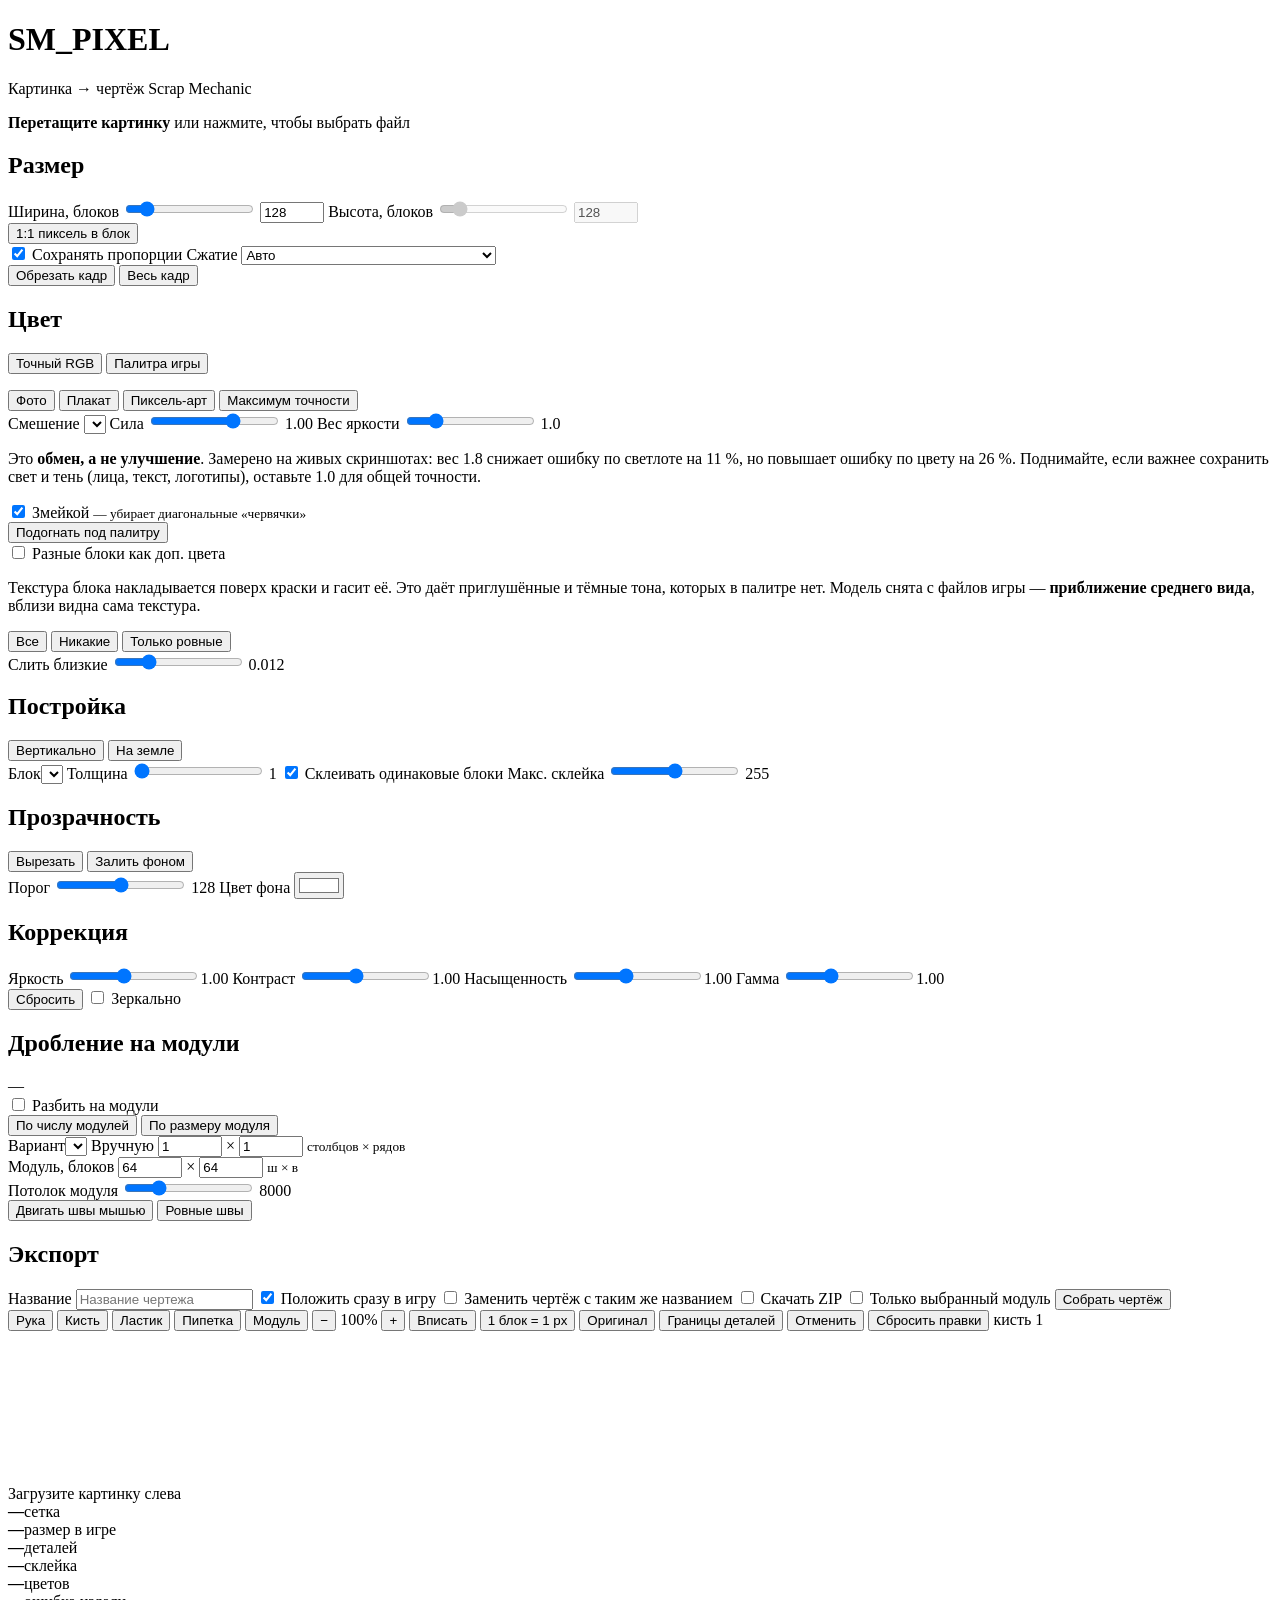
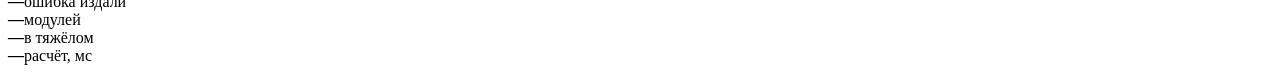
==== web/static/index.html @ 74d657a0 "SM_Pixel: конвертер картинки в чертёж Scrap Mechanic Форматы игры сняты с установленной копии, а не " ====
<!DOCTYPE html>
<html lang="ru">
<head>
<meta charset="utf-8">
<meta name="viewport" content="width=device-width, initial-scale=1">
<title>SM_Pixel — картинка в чертёж Scrap Mechanic</title>
<link rel="stylesheet" href="/static/style.css">
</head>
<body>

<header>
  <h1>SM<b>_</b>PIXEL</h1>
  <p class="sub">Картинка → чертёж Scrap Mechanic</p>
  <div id="paths" class="paths"></div>
</header>

<main>
<!-- ═══ ЛЕВАЯ КОЛОНКА ═══════════════════════════════════════════════════ -->
<div class="panel">

  <div id="drop" class="drop">
    <input type="file" id="file" accept="image/*" hidden>
    <b>Перетащите картинку</b>
    <span>или нажмите, чтобы выбрать файл</span>
    <small id="formats"></small>
  </div>

  <div id="controls" class="hidden">

  <!-- ─ Источник ─────────────────────────────────────────────────────── -->
  <section class="box" data-key="src">
    <h2>Размер</h2>
    <div class="body">
      <label class="row"><span>Ширина, блоков</span>
        <input type="range" id="width" min="8" max="1024" step="1" value="128">
        <input type="number" id="widthNum" min="1" max="4096" value="128"></label>
      <label class="row" id="heightRow"><span>Высота, блоков</span>
        <input type="range" id="height" min="8" max="1024" step="1" value="128" disabled>
        <input type="number" id="heightNum" min="1" max="4096" value="128" disabled></label>
      <div class="btnrow">
        <button type="button" class="ghost" id="one2one">1:1 пиксель в блок</button>
        <span class="hint" id="oneHint" style="margin:0"></span>
      </div>
      <label class="check"><input type="checkbox" id="keepRatio" checked> Сохранять пропорции</label>
      <label class="row"><span>Сжатие</span>
        <select id="resample">
          <option value="auto">Авто</option>
          <option value="lanczos">Ланцош — плавно, для фото</option>
          <option value="box">Усреднение — честный средний цвет</option>
          <option value="nearest">Ближайший — для пиксель-арта</option>
        </select></label>
      <div class="btnrow">
        <button type="button" class="ghost" id="cropBtn">Обрезать кадр</button>
        <button type="button" class="ghost" id="cropReset">Весь кадр</button>
        <span class="hint" id="cropInfo" style="margin:0"></span>
      </div>
    </div>
  </section>

  <!-- ─ Цвет ─────────────────────────────────────────────────────────── -->
  <section class="box" data-key="color">
    <h2>Цвет</h2>
    <div class="body">
      <div class="seg" id="colorMode">
        <button type="button" class="on" data-v="exact">Точный RGB</button>
        <button type="button" data-v="palette">Палитра игры</button>
      </div>
      <p class="hint" id="colorHint"></p>

      <div id="paletteBox" class="hidden">
        <div class="seg small" id="preset" style="flex-wrap:wrap">
          <button type="button" data-v="photo">Фото</button>
          <button type="button" data-v="poster">Плакат</button>
          <button type="button" data-v="pixel">Пиксель-арт</button>
          <button type="button" data-v="max">Максимум точности</button>
        </div>

        <label class="row"><span>Смешение</span>
          <select id="method"></select></label>
        <label class="row"><span>Сила</span>
          <input type="range" id="strength" min="0" max="1.5" step="0.05" value="1">
          <output id="strengthOut">1.00</output></label>
        <label class="row"><span>Вес яркости</span>
          <input type="range" id="lumWeight" min="0.5" max="3" step="0.1" value="1.0">
          <output id="lumWeightOut">1.0</output></label>
        <p class="hint">Это <b>обмен, а не улучшение</b>. Замерено на живых скриншотах:
          вес 1.8 снижает ошибку по светлоте на 11 %, но повышает ошибку по цвету
          на 26 %. Поднимайте, если важнее сохранить свет и тень (лица, текст,
          логотипы), оставьте 1.0 для общей точности.</p>
        <label class="check"><input type="checkbox" id="serpentine" checked>
          Змейкой <small>— убирает диагональные «червячки»</small></label>

        <div class="btnrow">
          <button type="button" class="ghost" id="autofitBtn">Подогнать под палитру</button>
          <span class="hint" id="fitInfo" style="margin:0"></span>
        </div>

        <label class="check"><input type="checkbox" id="useBlocks">
          Разные блоки как доп. цвета <small id="blocksNote"></small></label>
        <div id="blocksBox" class="hidden">
          <p class="hint">Текстура блока накладывается поверх краски и гасит её.
            Это даёт приглушённые и тёмные тона, которых в палитре нет.
            Модель снята с файлов игры — <b>приближение среднего вида</b>,
            вблизи видна сама текстура.</p>
          <div class="btnrow">
            <button type="button" class="ghost" id="blocksAll">Все</button>
            <button type="button" class="ghost" id="blocksNone">Никакие</button>
            <button type="button" class="ghost" id="blocksFlat">Только ровные</button>
          </div>
          <div id="blockList" class="blocklist"></div>
          <label class="row"><span>Слить близкие</span>
            <input type="range" id="dedupe" min="0" max="0.05" step="0.002" value="0.012">
            <output id="dedupeOut">0.012</output></label>
        </div>

        <div id="swatches" class="swatches"></div>
        <p class="hint" id="paletteInfo"></p>
      </div>
    </div>
  </section>

  <!-- ─ Постройка ────────────────────────────────────────────────────── -->
  <section class="box closed" data-key="build">
    <h2>Постройка</h2>
    <div class="body">
      <div class="seg" id="orientation">
        <button type="button" class="on" data-v="vertical">Вертикально</button>
        <button type="button" data-v="horizontal">На земле</button>
      </div>
      <label class="row"><span>Блок</span><select id="block"></select></label>
      <label class="row"><span>Толщина</span>
        <input type="range" id="depth" min="1" max="8" step="1" value="1">
        <output id="depthOut">1</output></label>
      <label class="check"><input type="checkbox" id="merge" checked>
        Склеивать одинаковые блоки</label>
      <label class="row" id="boundRow"><span>Макс. склейка</span>
        <input type="range" id="maxBound" min="1" max="512" step="1" value="255">
        <output id="maxBoundOut">255</output></label>
    </div>
  </section>

  <!-- ─ Прозрачность ─────────────────────────────────────────────────── -->
  <section class="box closed" data-key="alpha">
    <h2>Прозрачность</h2>
    <div class="body">
      <div class="seg" id="alphaMode">
        <button type="button" class="on" data-v="cutout">Вырезать</button>
        <button type="button" data-v="flatten">Залить фоном</button>
      </div>
      <label class="row" id="alphaThRow"><span>Порог</span>
        <input type="range" id="alphaThreshold" min="0" max="255" step="1" value="128">
        <output id="alphaThresholdOut">128</output></label>
      <label class="row hidden" id="bgRow"><span>Цвет фона</span>
        <input type="color" id="background" value="#ffffff"></label>
    </div>
  </section>

  <!-- ─ Коррекция ────────────────────────────────────────────────────── -->
  <section class="box closed" data-key="adjust">
    <h2>Коррекция</h2>
    <div class="body">
      <label class="row"><span>Яркость</span>
        <input type="range" id="brightness" min="0.3" max="2" step="0.02" value="1"><output id="brightnessOut">1.00</output></label>
      <label class="row"><span>Контраст</span>
        <input type="range" id="contrast" min="0.3" max="2" step="0.02" value="1"><output id="contrastOut">1.00</output></label>
      <label class="row"><span>Насыщенность</span>
        <input type="range" id="saturation" min="0" max="2.5" step="0.02" value="1"><output id="saturationOut">1.00</output></label>
      <label class="row"><span>Гамма</span>
        <input type="range" id="gamma" min="0.4" max="2.2" step="0.02" value="1"><output id="gammaOut">1.00</output></label>
      <div class="btnrow">
        <button type="button" class="ghost" id="reset">Сбросить</button>
        <label class="check" style="margin:0"><input type="checkbox" id="flipH"> Зеркально</label>
      </div>
    </div>
  </section>

  <!-- ─ Модули ───────────────────────────────────────────────────────── -->
  <section class="box" data-key="split">
    <h2>Дробление на модули</h2>
    <div class="body">
      <div id="advice" class="advice">—</div>
      <label class="check"><input type="checkbox" id="split"> Разбить на модули</label>
      <div id="splitBox" class="hidden">
        <div class="seg small" id="splitMode">
          <button type="button" class="on" data-v="count">По числу модулей</button>
          <button type="button" data-v="size">По размеру модуля</button>
        </div>
        <div id="byCount">
          <label class="row"><span>Вариант</span><select id="splitPreset"></select></label>
          <label class="row"><span>Вручную</span>
            <span class="manual">
              <input type="number" id="cols" min="1" max="4096" value="1"> ×
              <input type="number" id="rows" min="1" max="4096" value="1">
              <small>столбцов × рядов</small>
            </span></label>
        </div>
        <div id="bySize" class="hidden">
          <label class="row"><span>Модуль, блоков</span>
            <span class="manual">
              <input type="number" id="moduleW" min="1" max="4096" value="64"> ×
              <input type="number" id="moduleH" min="1" max="4096" value="64">
              <small>ш × в</small>
            </span></label>
        </div>
        <label class="row"><span>Потолок модуля</span>
          <input type="range" id="target" min="1000" max="30000" step="500" value="8000">
          <output id="targetOut">8000</output></label>
        <div class="btnrow">
          <button type="button" class="ghost" id="edgesBtn">Двигать швы мышью</button>
          <button type="button" class="ghost" id="edgesReset">Ровные швы</button>
        </div>
        <div id="moduleList" class="modules"></div>
      </div>
    </div>
  </section>

  <!-- ─ Экспорт ──────────────────────────────────────────────────────── -->
  <section class="box" data-key="export">
    <h2>Экспорт</h2>
    <div class="body">
      <label class="row"><span>Название</span>
        <input type="text" id="name" maxlength="60" placeholder="Название чертежа"></label>
      <label class="check"><input type="checkbox" id="toGame" checked> Положить сразу в игру</label>
      <label class="check"><input type="checkbox" id="replace"> Заменить чертёж с таким же названием</label>
      <label class="check"><input type="checkbox" id="toZip"> Скачать ZIP</label>
      <label class="check hidden" id="onlyRow"><input type="checkbox" id="onlyModule">
        Только выбранный модуль <b id="onlyName" style="color:var(--orange)"></b></label>
      <button type="button" id="export" class="primary">Собрать чертёж</button>
      <div id="exportResult" class="result"></div>
      <div id="guide" class="guide hidden"></div>
    </div>
  </section>

  </div>
</div>

<!-- ═══ ПРАВАЯ КОЛОНКА ══════════════════════════════════════════════════ -->
<div class="stagewrap">
  <div class="toolbar">
    <button type="button" class="ghost on" data-tool="pan" title="Двигать и приближать">Рука</button>
    <button type="button" class="ghost" data-tool="brush" title="Красить блоки">Кисть</button>
    <button type="button" class="ghost" data-tool="erase" title="Стирать блоки">Ластик</button>
    <button type="button" class="ghost" data-tool="pick" title="Взять цвет с картинки">Пипетка</button>
    <button type="button" class="ghost" data-tool="module" title="Выбрать модуль">Модуль</button>
    <span class="sep"></span>
    <button type="button" class="ghost" id="zoomOut">−</button>
    <span class="zoom" id="zoomLabel">100%</span>
    <button type="button" class="ghost" id="zoomIn">+</button>
    <button type="button" class="ghost" id="zoomFit">Вписать</button>
    <button type="button" class="ghost" id="zoom1">1 блок = 1 px</button>
    <span class="sep"></span>
    <button type="button" class="ghost" id="showOriginal">Оригинал</button>
    <button type="button" class="ghost" id="showRects">Границы деталей</button>
    <span class="sep"></span>
    <button type="button" class="ghost" id="undo" title="Отменить последний мазок">Отменить</button>
    <button type="button" class="ghost" id="clearEdits">Сбросить правки</button>
    <span class="zoom" id="brushSizeLabel">кисть 1</span>
  </div>

  <div id="stage" class="stage tool-pan">
    <canvas id="canvas"></canvas>
    <div class="empty" id="stageEmpty">Загрузите картинку слева</div>
  </div>

  <div id="stats" class="stats hidden">
    <div><b id="stGrid">—</b><span>сетка</span></div>
    <div><b id="stMeters">—</b><span>размер в игре</span></div>
    <div><b id="stParts">—</b><span>деталей</span></div>
    <div><b id="stSaved">—</b><span>склейка</span></div>
    <div><b id="stColors">—</b><span>цветов</span></div>
    <div class="hidden" id="stErrorBox"><b id="stError">—</b><span>ошибка издали</span></div>
    <div class="hidden" id="stModulesBox"><b id="stModules">—</b><span>модулей</span></div>
    <div class="hidden" id="stHeaviestBox"><b id="stHeaviest">—</b><span>в тяжёлом</span></div>
    <div><b id="stMs">—</b><span>расчёт, мс</span></div>
  </div>
  <div id="warn" class="warn hidden"></div>
  <div id="blocksUsed" class="hint"></div>
</div>
</main>

<div id="toast" class="toast"></div>
<script src="/static/canvas.js"></script>
<script src="/static/app.js"></script>
</body>
</html>
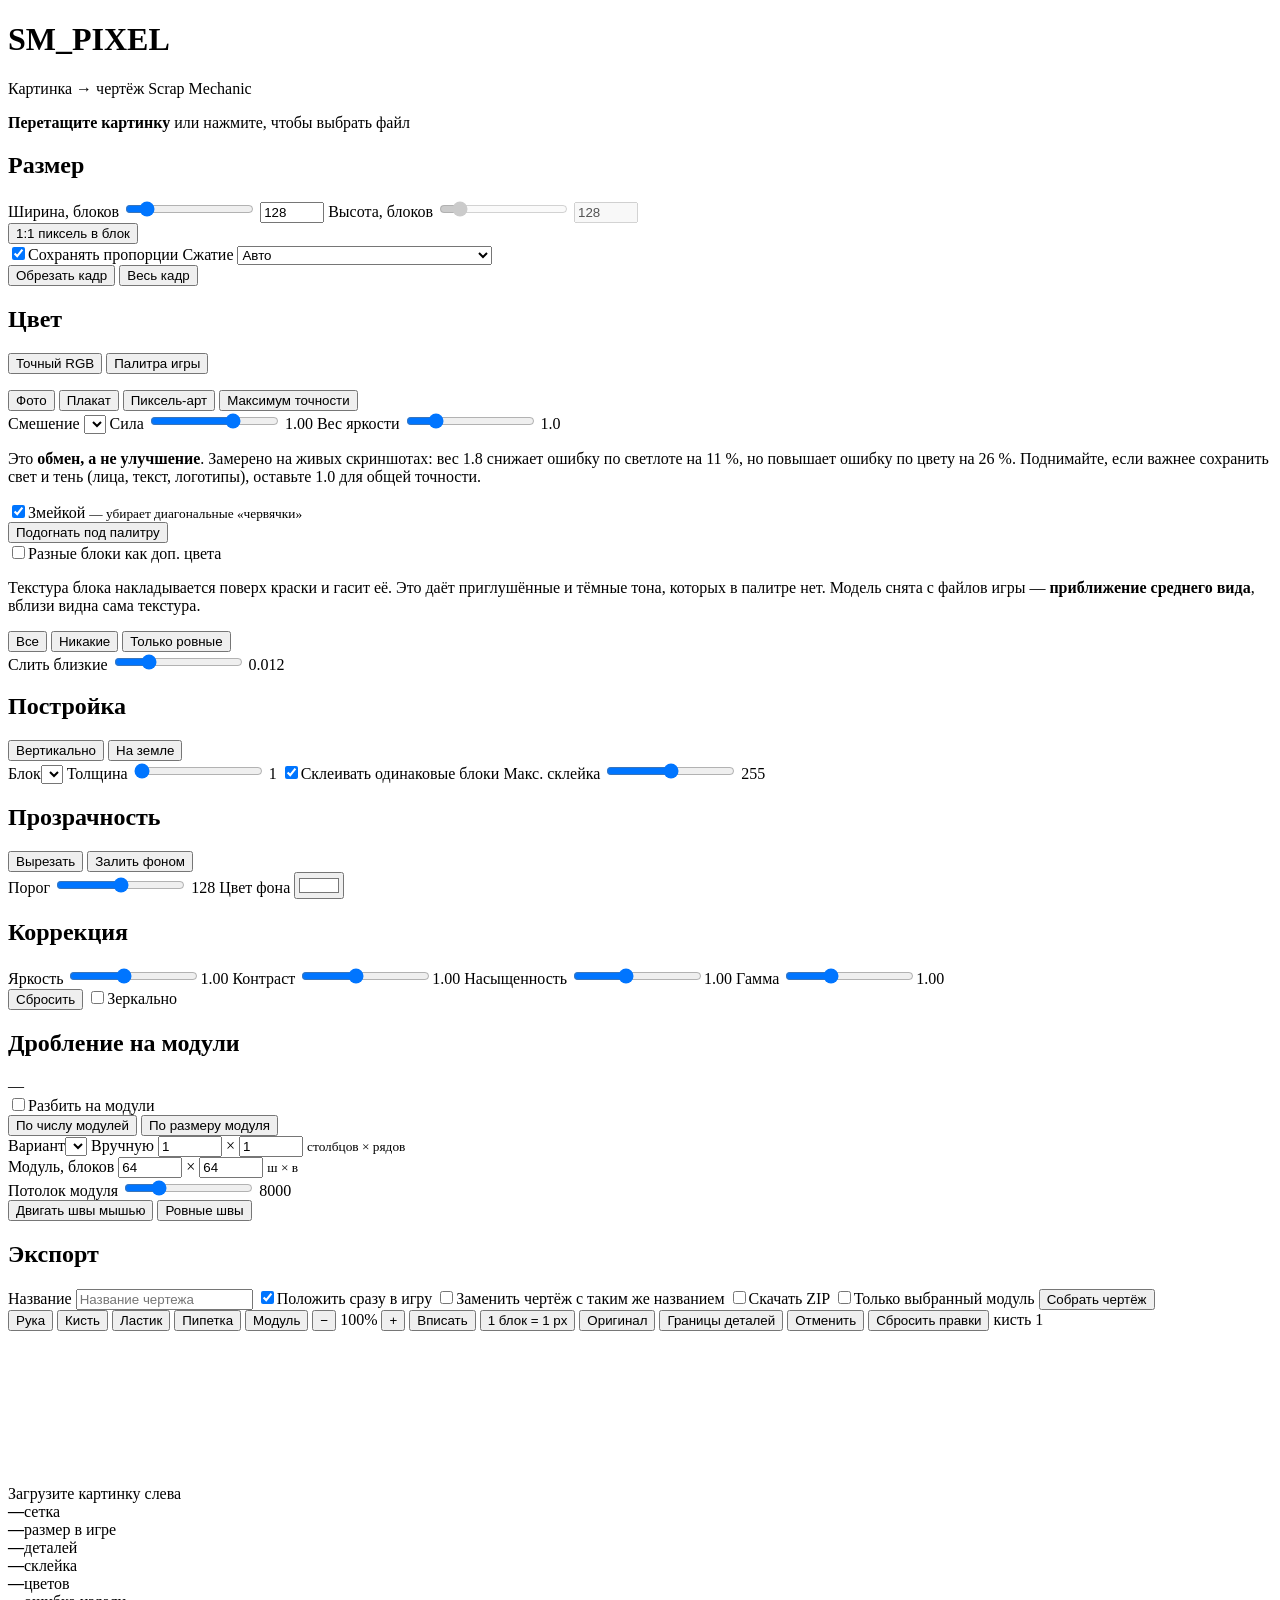
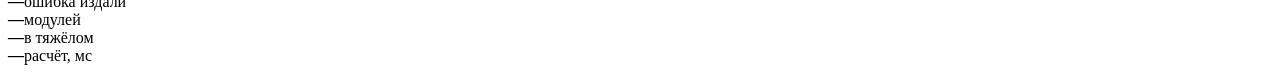
==== commit 8cbfab86: "Русский и английский во всех версиях Интерфейс, памятка по сборке и имена файлов в архиве переведены" ====
--- a/web/static/index.html
+++ b/web/static/index.html
@@ -10,8 +10,9 @@
 
 <header>
   <h1>SM<b>_</b>PIXEL</h1>
-  <p class="sub">Картинка → чертёж Scrap Mechanic</p>
+  <p class="sub" data-i18n="app.tagline">Картинка → чертёж Scrap Mechanic</p>
   <div id="paths" class="paths"></div>
+  <div class="lang" id="langSwitch"></div>
 </header>
 
 <main>
@@ -20,38 +21,38 @@
 
   <div id="drop" class="drop">
     <input type="file" id="file" accept="image/*" hidden>
-    <b>Перетащите картинку</b>
-    <span>или нажмите, чтобы выбрать файл</span>
-    <small id="formats"></small>
+    <b data-i18n="drop.title">Перетащите картинку</b>
+    <span data-i18n="drop.sub">или нажмите, чтобы выбрать файл</span>
+    <small id="formats" data-i18n="drop.formats"></small>
   </div>
 
   <div id="controls" class="hidden">
 
   <!-- ─ Источник ─────────────────────────────────────────────────────── -->
   <section class="box" data-key="src">
-    <h2>Размер</h2>
-    <div class="body">
-      <label class="row"><span>Ширина, блоков</span>
+    <h2 data-i18n="size.title">Размер</h2>
+    <div class="body">
+      <label class="row"><span data-i18n="size.width">Ширина, блоков</span>
         <input type="range" id="width" min="8" max="1024" step="1" value="128">
         <input type="number" id="widthNum" min="1" max="4096" value="128"></label>
-      <label class="row" id="heightRow"><span>Высота, блоков</span>
+      <label class="row" id="heightRow"><span data-i18n="size.height">Высота, блоков</span>
         <input type="range" id="height" min="8" max="1024" step="1" value="128" disabled>
         <input type="number" id="heightNum" min="1" max="4096" value="128" disabled></label>
       <div class="btnrow">
-        <button type="button" class="ghost" id="one2one">1:1 пиксель в блок</button>
+        <button type="button" class="ghost" id="one2one" data-i18n="size.oneToOne">1:1 пиксель в блок</button>
         <span class="hint" id="oneHint" style="margin:0"></span>
       </div>
-      <label class="check"><input type="checkbox" id="keepRatio" checked> Сохранять пропорции</label>
-      <label class="row"><span>Сжатие</span>
+      <label class="check"><input type="checkbox" id="keepRatio" checked><span data-i18n="size.keepRatio">Сохранять пропорции</span></label>
+      <label class="row"><span data-i18n="size.resample">Сжатие</span>
         <select id="resample">
-          <option value="auto">Авто</option>
-          <option value="lanczos">Ланцош — плавно, для фото</option>
-          <option value="box">Усреднение — честный средний цвет</option>
-          <option value="nearest">Ближайший — для пиксель-арта</option>
+          <option value="auto" data-i18n="size.auto">Авто</option>
+          <option value="lanczos" data-i18n="size.lanczos">Ланцош — плавно, для фото</option>
+          <option value="box" data-i18n="size.box">Усреднение — честный средний цвет</option>
+          <option value="nearest" data-i18n="size.nearest">Ближайший — для пиксель-арта</option>
         </select></label>
       <div class="btnrow">
-        <button type="button" class="ghost" id="cropBtn">Обрезать кадр</button>
-        <button type="button" class="ghost" id="cropReset">Весь кадр</button>
+        <button type="button" class="ghost" id="cropBtn" data-i18n="size.crop">Обрезать кадр</button>
+        <button type="button" class="ghost" id="cropReset" data-i18n="size.cropReset">Весь кадр</button>
         <span class="hint" id="cropInfo" style="margin:0"></span>
       </div>
     </div>
@@ -59,56 +60,54 @@
 
   <!-- ─ Цвет ─────────────────────────────────────────────────────────── -->
   <section class="box" data-key="color">
-    <h2>Цвет</h2>
+    <h2 data-i18n="color.title">Цвет</h2>
     <div class="body">
       <div class="seg" id="colorMode">
-        <button type="button" class="on" data-v="exact">Точный RGB</button>
-        <button type="button" data-v="palette">Палитра игры</button>
+        <button type="button" class="on" data-v="exact" data-i18n="color.exact">Точный RGB</button>
+        <button type="button" data-v="palette" data-i18n="color.palette">Палитра игры</button>
       </div>
       <p class="hint" id="colorHint"></p>
 
       <div id="paletteBox" class="hidden">
         <div class="seg small" id="preset" style="flex-wrap:wrap">
-          <button type="button" data-v="photo">Фото</button>
-          <button type="button" data-v="poster">Плакат</button>
-          <button type="button" data-v="pixel">Пиксель-арт</button>
-          <button type="button" data-v="max">Максимум точности</button>
-        </div>
-
-        <label class="row"><span>Смешение</span>
+          <button type="button" data-v="photo" data-i18n="color.presetPhoto">Фото</button>
+          <button type="button" data-v="poster" data-i18n="color.presetPoster">Плакат</button>
+          <button type="button" data-v="pixel" data-i18n="color.presetPixel">Пиксель-арт</button>
+          <button type="button" data-v="max" data-i18n="color.presetMax">Максимум точности</button>
+        </div>
+
+        <label class="row"><span data-i18n="color.method">Смешение</span>
           <select id="method"></select></label>
-        <label class="row"><span>Сила</span>
+        <label class="row"><span data-i18n="color.strength">Сила</span>
           <input type="range" id="strength" min="0" max="1.5" step="0.05" value="1">
           <output id="strengthOut">1.00</output></label>
-        <label class="row"><span>Вес яркости</span>
+        <label class="row"><span data-i18n="color.lumWeight">Вес яркости</span>
           <input type="range" id="lumWeight" min="0.5" max="3" step="0.1" value="1.0">
           <output id="lumWeightOut">1.0</output></label>
-        <p class="hint">Это <b>обмен, а не улучшение</b>. Замерено на живых скриншотах:
+        <p class="hint" data-i18n-html="color.lumHint">Это <b>обмен, а не улучшение</b>. Замерено на живых скриншотах:
           вес 1.8 снижает ошибку по светлоте на 11 %, но повышает ошибку по цвету
           на 26 %. Поднимайте, если важнее сохранить свет и тень (лица, текст,
           логотипы), оставьте 1.0 для общей точности.</p>
-        <label class="check"><input type="checkbox" id="serpentine" checked>
-          Змейкой <small>— убирает диагональные «червячки»</small></label>
+        <label class="check"><input type="checkbox" id="serpentine" checked><span data-i18n="color.serpentine">Змейкой</span> <small data-i18n="color.serpentineHint">— убирает диагональные «червячки»</small></label>
 
         <div class="btnrow">
-          <button type="button" class="ghost" id="autofitBtn">Подогнать под палитру</button>
+          <button type="button" class="ghost" id="autofitBtn" data-i18n="color.autofit">Подогнать под палитру</button>
           <span class="hint" id="fitInfo" style="margin:0"></span>
         </div>
 
-        <label class="check"><input type="checkbox" id="useBlocks">
-          Разные блоки как доп. цвета <small id="blocksNote"></small></label>
+        <label class="check"><input type="checkbox" id="useBlocks"><span data-i18n="blocks.use">Разные блоки как доп. цвета</span> <small id="blocksNote"></small></label>
         <div id="blocksBox" class="hidden">
-          <p class="hint">Текстура блока накладывается поверх краски и гасит её.
+          <p class="hint" data-i18n-html="blocks.hint">Текстура блока накладывается поверх краски и гасит её.
             Это даёт приглушённые и тёмные тона, которых в палитре нет.
             Модель снята с файлов игры — <b>приближение среднего вида</b>,
             вблизи видна сама текстура.</p>
           <div class="btnrow">
-            <button type="button" class="ghost" id="blocksAll">Все</button>
-            <button type="button" class="ghost" id="blocksNone">Никакие</button>
+            <button type="button" class="ghost" id="blocksAll" data-i18n="blocks.all">Все</button>
+            <button type="button" class="ghost" id="blocksNone" data-i18n="blocks.none">Никакие</button>
             <button type="button" class="ghost" id="blocksFlat">Только ровные</button>
           </div>
           <div id="blockList" class="blocklist"></div>
-          <label class="row"><span>Слить близкие</span>
+          <label class="row"><span data-i18n="blocks.dedupe">Слить близкие</span>
             <input type="range" id="dedupe" min="0" max="0.05" step="0.002" value="0.012">
             <output id="dedupeOut">0.012</output></label>
         </div>
@@ -121,19 +120,18 @@
 
   <!-- ─ Постройка ────────────────────────────────────────────────────── -->
   <section class="box closed" data-key="build">
-    <h2>Постройка</h2>
+    <h2 data-i18n="build.title">Постройка</h2>
     <div class="body">
       <div class="seg" id="orientation">
-        <button type="button" class="on" data-v="vertical">Вертикально</button>
-        <button type="button" data-v="horizontal">На земле</button>
-      </div>
-      <label class="row"><span>Блок</span><select id="block"></select></label>
-      <label class="row"><span>Толщина</span>
+        <button type="button" class="on" data-v="vertical" data-i18n="build.vertical">Вертикально</button>
+        <button type="button" data-v="horizontal" data-i18n="build.horizontal">На земле</button>
+      </div>
+      <label class="row"><span data-i18n="build.block">Блок</span><select id="block"></select></label>
+      <label class="row"><span data-i18n="build.depth">Толщина</span>
         <input type="range" id="depth" min="1" max="8" step="1" value="1">
         <output id="depthOut">1</output></label>
-      <label class="check"><input type="checkbox" id="merge" checked>
-        Склеивать одинаковые блоки</label>
-      <label class="row" id="boundRow"><span>Макс. склейка</span>
+      <label class="check"><input type="checkbox" id="merge" checked><span data-i18n="build.merge">Склеивать одинаковые блоки</span></label>
+      <label class="row" id="boundRow"><span data-i18n="build.maxBound">Макс. склейка</span>
         <input type="range" id="maxBound" min="1" max="512" step="1" value="255">
         <output id="maxBoundOut">255</output></label>
     </div>
@@ -141,73 +139,73 @@
 
   <!-- ─ Прозрачность ─────────────────────────────────────────────────── -->
   <section class="box closed" data-key="alpha">
-    <h2>Прозрачность</h2>
+    <h2 data-i18n="alpha.title">Прозрачность</h2>
     <div class="body">
       <div class="seg" id="alphaMode">
-        <button type="button" class="on" data-v="cutout">Вырезать</button>
-        <button type="button" data-v="flatten">Залить фоном</button>
-      </div>
-      <label class="row" id="alphaThRow"><span>Порог</span>
+        <button type="button" class="on" data-v="cutout" data-i18n="alpha.cutout">Вырезать</button>
+        <button type="button" data-v="flatten" data-i18n="alpha.flatten">Залить фоном</button>
+      </div>
+      <label class="row" id="alphaThRow"><span data-i18n="alpha.threshold">Порог</span>
         <input type="range" id="alphaThreshold" min="0" max="255" step="1" value="128">
         <output id="alphaThresholdOut">128</output></label>
-      <label class="row hidden" id="bgRow"><span>Цвет фона</span>
+      <label class="row hidden" id="bgRow"><span data-i18n="alpha.background">Цвет фона</span>
         <input type="color" id="background" value="#ffffff"></label>
     </div>
   </section>
 
   <!-- ─ Коррекция ────────────────────────────────────────────────────── -->
   <section class="box closed" data-key="adjust">
-    <h2>Коррекция</h2>
-    <div class="body">
-      <label class="row"><span>Яркость</span>
+    <h2 data-i18n="adjust.title">Коррекция</h2>
+    <div class="body">
+      <label class="row"><span data-i18n="adjust.brightness">Яркость</span>
         <input type="range" id="brightness" min="0.3" max="2" step="0.02" value="1"><output id="brightnessOut">1.00</output></label>
-      <label class="row"><span>Контраст</span>
+      <label class="row"><span data-i18n="adjust.contrast">Контраст</span>
         <input type="range" id="contrast" min="0.3" max="2" step="0.02" value="1"><output id="contrastOut">1.00</output></label>
-      <label class="row"><span>Насыщенность</span>
+      <label class="row"><span data-i18n="adjust.saturation">Насыщенность</span>
         <input type="range" id="saturation" min="0" max="2.5" step="0.02" value="1"><output id="saturationOut">1.00</output></label>
-      <label class="row"><span>Гамма</span>
+      <label class="row"><span data-i18n="adjust.gamma">Гамма</span>
         <input type="range" id="gamma" min="0.4" max="2.2" step="0.02" value="1"><output id="gammaOut">1.00</output></label>
       <div class="btnrow">
-        <button type="button" class="ghost" id="reset">Сбросить</button>
-        <label class="check" style="margin:0"><input type="checkbox" id="flipH"> Зеркально</label>
+        <button type="button" class="ghost" id="reset" data-i18n="adjust.reset">Сбросить</button>
+        <label class="check" style="margin:0"><input type="checkbox" id="flipH"><span data-i18n="adjust.flip">Зеркально</span></label>
       </div>
     </div>
   </section>
 
   <!-- ─ Модули ───────────────────────────────────────────────────────── -->
   <section class="box" data-key="split">
-    <h2>Дробление на модули</h2>
+    <h2 data-i18n="split.title">Дробление на модули</h2>
     <div class="body">
       <div id="advice" class="advice">—</div>
-      <label class="check"><input type="checkbox" id="split"> Разбить на модули</label>
+      <label class="check"><input type="checkbox" id="split"><span data-i18n="split.enable">Разбить на модули</span></label>
       <div id="splitBox" class="hidden">
         <div class="seg small" id="splitMode">
-          <button type="button" class="on" data-v="count">По числу модулей</button>
-          <button type="button" data-v="size">По размеру модуля</button>
+          <button type="button" class="on" data-v="count" data-i18n="split.byCount">По числу модулей</button>
+          <button type="button" data-v="size" data-i18n="split.bySize">По размеру модуля</button>
         </div>
         <div id="byCount">
-          <label class="row"><span>Вариант</span><select id="splitPreset"></select></label>
-          <label class="row"><span>Вручную</span>
+          <label class="row"><span data-i18n="split.variant">Вариант</span><select id="splitPreset"></select></label>
+          <label class="row"><span data-i18n="split.manual">Вручную</span>
             <span class="manual">
               <input type="number" id="cols" min="1" max="4096" value="1"> ×
               <input type="number" id="rows" min="1" max="4096" value="1">
-              <small>столбцов × рядов</small>
+              <small data-i18n="split.colsRows">столбцов × рядов</small>
             </span></label>
         </div>
         <div id="bySize" class="hidden">
-          <label class="row"><span>Модуль, блоков</span>
+          <label class="row"><span data-i18n="split.moduleSize">Модуль, блоков</span>
             <span class="manual">
               <input type="number" id="moduleW" min="1" max="4096" value="64"> ×
               <input type="number" id="moduleH" min="1" max="4096" value="64">
-              <small>ш × в</small>
+              <small data-i18n="split.wh">ш × в</small>
             </span></label>
         </div>
-        <label class="row"><span>Потолок модуля</span>
+        <label class="row"><span data-i18n="split.target">Потолок модуля</span>
           <input type="range" id="target" min="1000" max="30000" step="500" value="8000">
           <output id="targetOut">8000</output></label>
         <div class="btnrow">
-          <button type="button" class="ghost" id="edgesBtn">Двигать швы мышью</button>
-          <button type="button" class="ghost" id="edgesReset">Ровные швы</button>
+          <button type="button" class="ghost" id="edgesBtn" data-i18n="split.dragSeams">Двигать швы мышью</button>
+          <button type="button" class="ghost" id="edgesReset" data-i18n="split.evenSeams">Ровные швы</button>
         </div>
         <div id="moduleList" class="modules"></div>
       </div>
@@ -216,16 +214,15 @@
 
   <!-- ─ Экспорт ──────────────────────────────────────────────────────── -->
   <section class="box" data-key="export">
-    <h2>Экспорт</h2>
-    <div class="body">
-      <label class="row"><span>Название</span>
-        <input type="text" id="name" maxlength="60" placeholder="Название чертежа"></label>
-      <label class="check"><input type="checkbox" id="toGame" checked> Положить сразу в игру</label>
-      <label class="check"><input type="checkbox" id="replace"> Заменить чертёж с таким же названием</label>
-      <label class="check"><input type="checkbox" id="toZip"> Скачать ZIP</label>
-      <label class="check hidden" id="onlyRow"><input type="checkbox" id="onlyModule">
-        Только выбранный модуль <b id="onlyName" style="color:var(--orange)"></b></label>
-      <button type="button" id="export" class="primary">Собрать чертёж</button>
+    <h2 data-i18n="export.titleLocal">Экспорт</h2>
+    <div class="body">
+      <label class="row"><span data-i18n="export.name">Название</span>
+        <input type="text" id="name" maxlength="60" placeholder="Название чертежа" data-i18n-ph="export.namePlaceholder"></label>
+      <label class="check"><input type="checkbox" id="toGame" checked><span data-i18n="export.toGame">Положить сразу в игру</span></label>
+      <label class="check"><input type="checkbox" id="replace"><span data-i18n="export.replace">Заменить чертёж с таким же названием</span></label>
+      <label class="check"><input type="checkbox" id="toZip"><span data-i18n="export.toZip">Скачать ZIP</span></label>
+      <label class="check hidden" id="onlyRow"><input type="checkbox" id="onlyModule"><span data-i18n="export.onlyModule">Только выбранный модуль</span> <b id="onlyName" style="color:var(--orange)"></b></label>
+      <button type="button" id="export" class="primary" data-i18n="export.buttonLocal">Собрать чертёж</button>
       <div id="exportResult" class="result"></div>
       <div id="guide" class="guide hidden"></div>
     </div>
@@ -237,41 +234,41 @@
 <!-- ═══ ПРАВАЯ КОЛОНКА ══════════════════════════════════════════════════ -->
 <div class="stagewrap">
   <div class="toolbar">
-    <button type="button" class="ghost on" data-tool="pan" title="Двигать и приближать">Рука</button>
-    <button type="button" class="ghost" data-tool="brush" title="Красить блоки">Кисть</button>
-    <button type="button" class="ghost" data-tool="erase" title="Стирать блоки">Ластик</button>
-    <button type="button" class="ghost" data-tool="pick" title="Взять цвет с картинки">Пипетка</button>
-    <button type="button" class="ghost" data-tool="module" title="Выбрать модуль">Модуль</button>
+    <button type="button" class="ghost on" data-tool="pan" title="Двигать и приближать" data-i18n-title="tool.panTitle" data-i18n="tool.pan">Рука</button>
+    <button type="button" class="ghost" data-tool="brush" title="Красить блоки" data-i18n-title="tool.brushTitle" data-i18n="tool.brush">Кисть</button>
+    <button type="button" class="ghost" data-tool="erase" title="Стирать блоки" data-i18n-title="tool.eraseTitle" data-i18n="tool.erase">Ластик</button>
+    <button type="button" class="ghost" data-tool="pick" title="Взять цвет с картинки" data-i18n-title="tool.pickTitle" data-i18n="tool.pick">Пипетка</button>
+    <button type="button" class="ghost" data-tool="module" title="Выбрать модуль" data-i18n-title="tool.moduleTitle" data-i18n="tool.module">Модуль</button>
     <span class="sep"></span>
     <button type="button" class="ghost" id="zoomOut">−</button>
     <span class="zoom" id="zoomLabel">100%</span>
     <button type="button" class="ghost" id="zoomIn">+</button>
-    <button type="button" class="ghost" id="zoomFit">Вписать</button>
-    <button type="button" class="ghost" id="zoom1">1 блок = 1 px</button>
+    <button type="button" class="ghost" id="zoomFit" data-i18n="tool.fit">Вписать</button>
+    <button type="button" class="ghost" id="zoom1" data-i18n="tool.oneToOnePx">1 блок = 1 px</button>
     <span class="sep"></span>
-    <button type="button" class="ghost" id="showOriginal">Оригинал</button>
-    <button type="button" class="ghost" id="showRects">Границы деталей</button>
+    <button type="button" class="ghost" id="showOriginal" data-i18n="tool.original">Оригинал</button>
+    <button type="button" class="ghost" id="showRects" data-i18n="tool.rects">Границы деталей</button>
     <span class="sep"></span>
-    <button type="button" class="ghost" id="undo" title="Отменить последний мазок">Отменить</button>
-    <button type="button" class="ghost" id="clearEdits">Сбросить правки</button>
+    <button type="button" class="ghost" id="undo" title="Отменить последний мазок" data-i18n="tool.undo">Отменить</button>
+    <button type="button" class="ghost" id="clearEdits" data-i18n="tool.clearEdits">Сбросить правки</button>
     <span class="zoom" id="brushSizeLabel">кисть 1</span>
   </div>
 
   <div id="stage" class="stage tool-pan">
     <canvas id="canvas"></canvas>
-    <div class="empty" id="stageEmpty">Загрузите картинку слева</div>
+    <div class="empty" id="stageEmpty" data-i18n="stage.empty">Загрузите картинку слева</div>
   </div>
 
   <div id="stats" class="stats hidden">
-    <div><b id="stGrid">—</b><span>сетка</span></div>
-    <div><b id="stMeters">—</b><span>размер в игре</span></div>
-    <div><b id="stParts">—</b><span>деталей</span></div>
-    <div><b id="stSaved">—</b><span>склейка</span></div>
-    <div><b id="stColors">—</b><span>цветов</span></div>
+    <div><b id="stGrid">—</b><span data-i18n="stats.grid">сетка</span></div>
+    <div><b id="stMeters">—</b><span data-i18n="stats.meters">размер в игре</span></div>
+    <div><b id="stParts">—</b><span data-i18n="stats.parts">деталей</span></div>
+    <div><b id="stSaved">—</b><span data-i18n="stats.merged">склейка</span></div>
+    <div><b id="stColors">—</b><span data-i18n="stats.colors">цветов</span></div>
     <div class="hidden" id="stErrorBox"><b id="stError">—</b><span>ошибка издали</span></div>
-    <div class="hidden" id="stModulesBox"><b id="stModules">—</b><span>модулей</span></div>
-    <div class="hidden" id="stHeaviestBox"><b id="stHeaviest">—</b><span>в тяжёлом</span></div>
-    <div><b id="stMs">—</b><span>расчёт, мс</span></div>
+    <div class="hidden" id="stModulesBox"><b id="stModules">—</b><span data-i18n="stats.modules">модулей</span></div>
+    <div class="hidden" id="stHeaviestBox"><b id="stHeaviest">—</b><span data-i18n="stats.heaviest">в тяжёлом</span></div>
+    <div><b id="stMs">—</b><span data-i18n="stats.ms">расчёт, мс</span></div>
   </div>
   <div id="warn" class="warn hidden"></div>
   <div id="blocksUsed" class="hint"></div>
@@ -279,6 +276,7 @@
 </main>
 
 <div id="toast" class="toast"></div>
+<script src="/static/i18n.js"></script>
 <script src="/static/canvas.js"></script>
 <script src="/static/app.js"></script>
 </body>
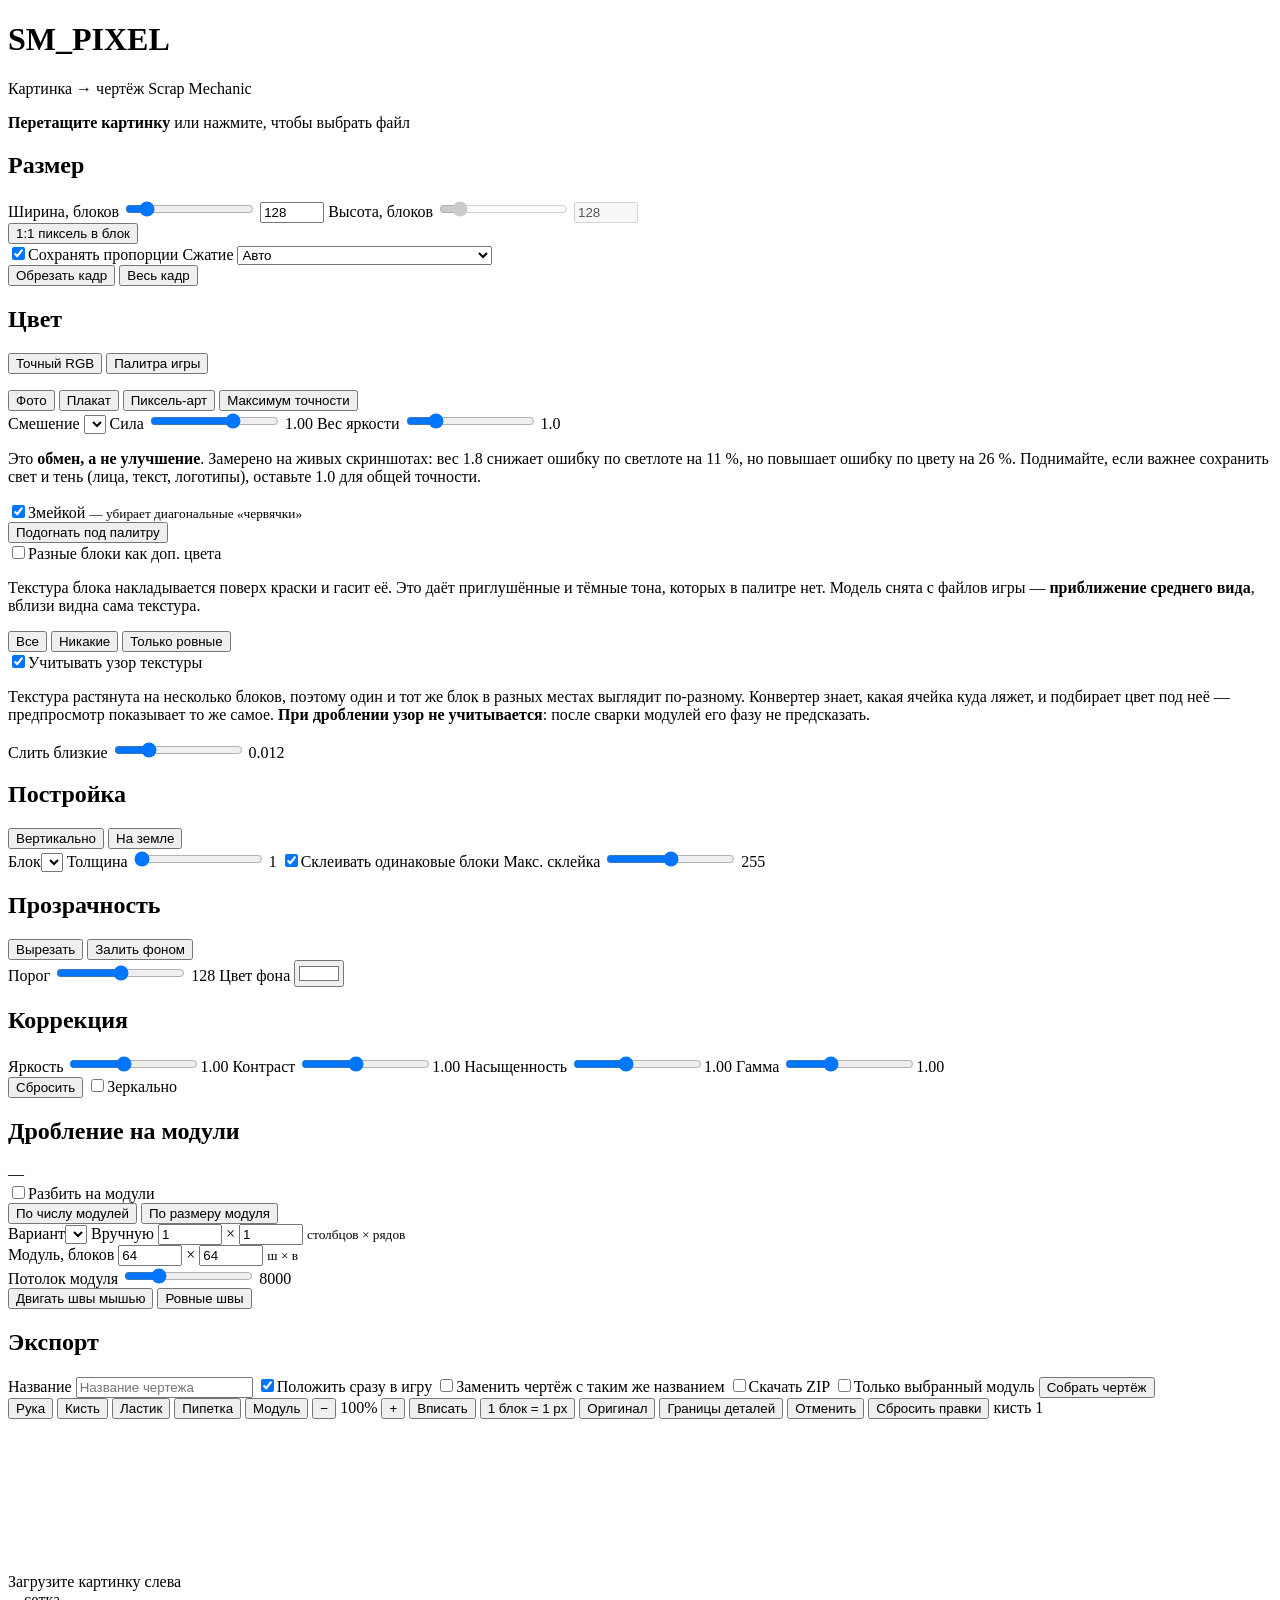
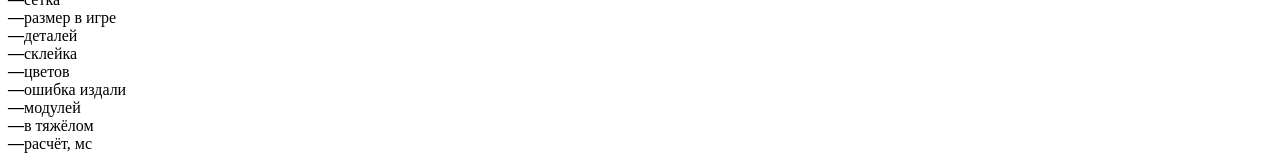
==== commit 89500e38: "Узор блока: подбор и предпросмотр по позициям Развёртка текстуры в игре идёт по телу постройки, а не" ====
--- a/web/static/index.html
+++ b/web/static/index.html
@@ -107,6 +107,12 @@
             <button type="button" class="ghost" id="blocksFlat">Только ровные</button>
           </div>
           <div id="blockList" class="blocklist"></div>
+          <label class="check"><input type="checkbox" id="pattern" checked><span data-i18n="pattern.use">Учитывать узор текстуры</span></label>
+          <p class="hint" data-i18n-html="pattern.hint">Текстура растянута на несколько блоков, поэтому один и тот же
+            блок в разных местах выглядит по-разному. Конвертер знает, какая ячейка куда ляжет,
+            и подбирает цвет под неё — предпросмотр показывает то же самое.
+            <b>При дроблении узор не учитывается</b>: после сварки модулей его фазу не предсказать.</p>
+          <p class="hint" id="patternNote"></p>
           <label class="row"><span data-i18n="blocks.dedupe">Слить близкие</span>
             <input type="range" id="dedupe" min="0" max="0.05" step="0.002" value="0.012">
             <output id="dedupeOut">0.012</output></label>
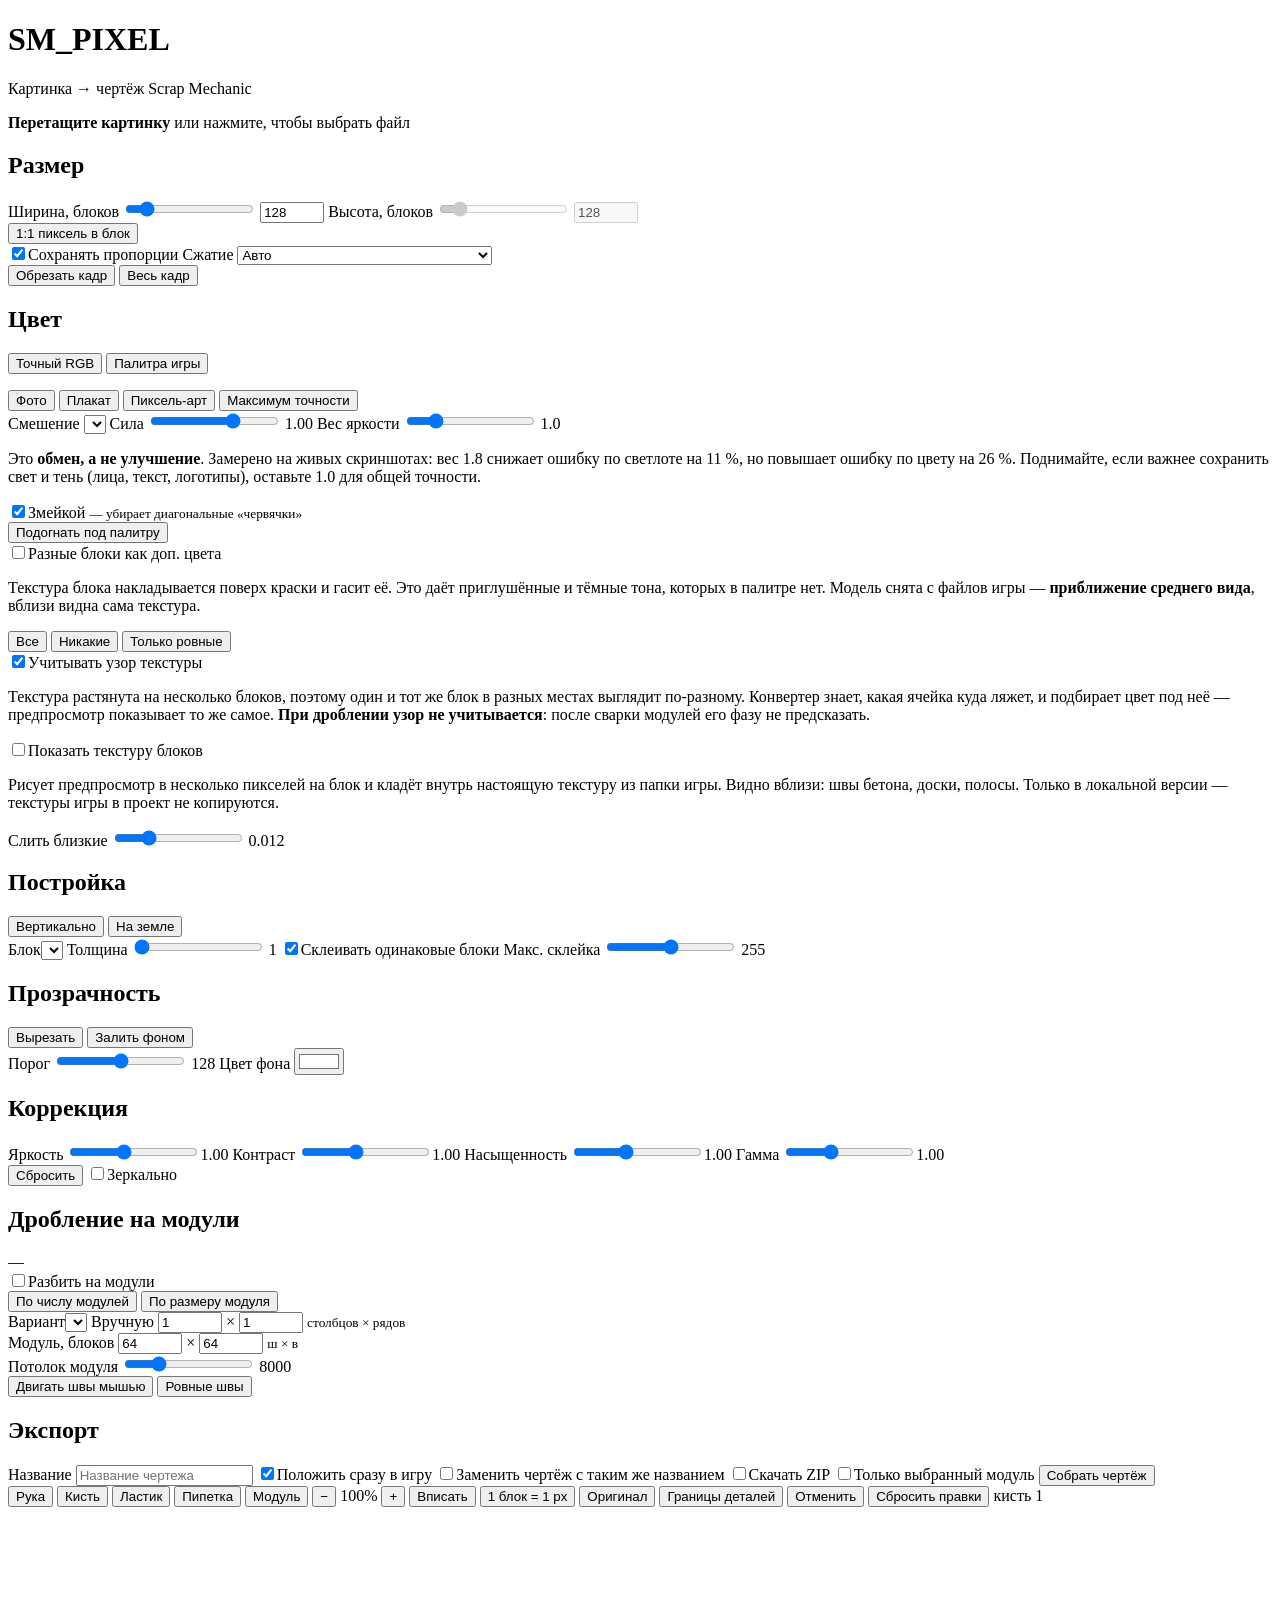
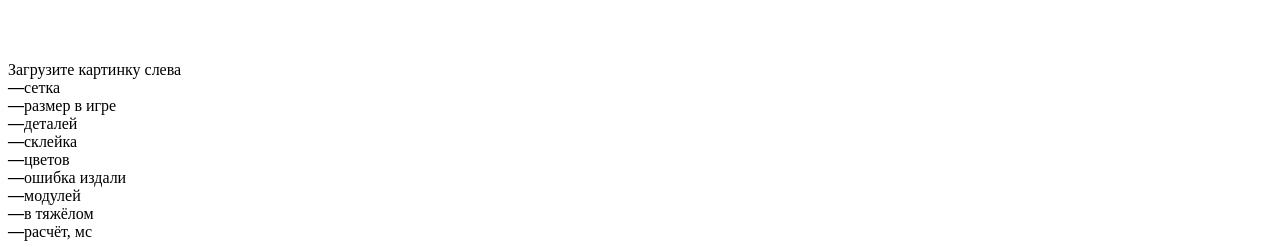
==== commit b565f95a: "Настоящая текстура блоков в предпросмотре Предпросмотр рисовал по пикселю на блок — цвет и узор видн" ====
--- a/web/static/index.html
+++ b/web/static/index.html
@@ -113,6 +113,10 @@
             и подбирает цвет под неё — предпросмотр показывает то же самое.
             <b>При дроблении узор не учитывается</b>: после сварки модулей его фазу не предсказать.</p>
           <p class="hint" id="patternNote"></p>
+          <label class="check"><input type="checkbox" id="texture"><span data-i18n="pattern.texture">Показать текстуру блоков</span></label>
+          <p class="hint" data-i18n="pattern.textureHint">Рисует предпросмотр в несколько пикселей на блок и кладёт внутрь настоящую
+            текстуру из папки игры. Видно вблизи: швы бетона, доски, полосы. Только в локальной версии —
+            текстуры игры в проект не копируются.</p>
           <label class="row"><span data-i18n="blocks.dedupe">Слить близкие</span>
             <input type="range" id="dedupe" min="0" max="0.05" step="0.002" value="0.012">
             <output id="dedupeOut">0.012</output></label>
